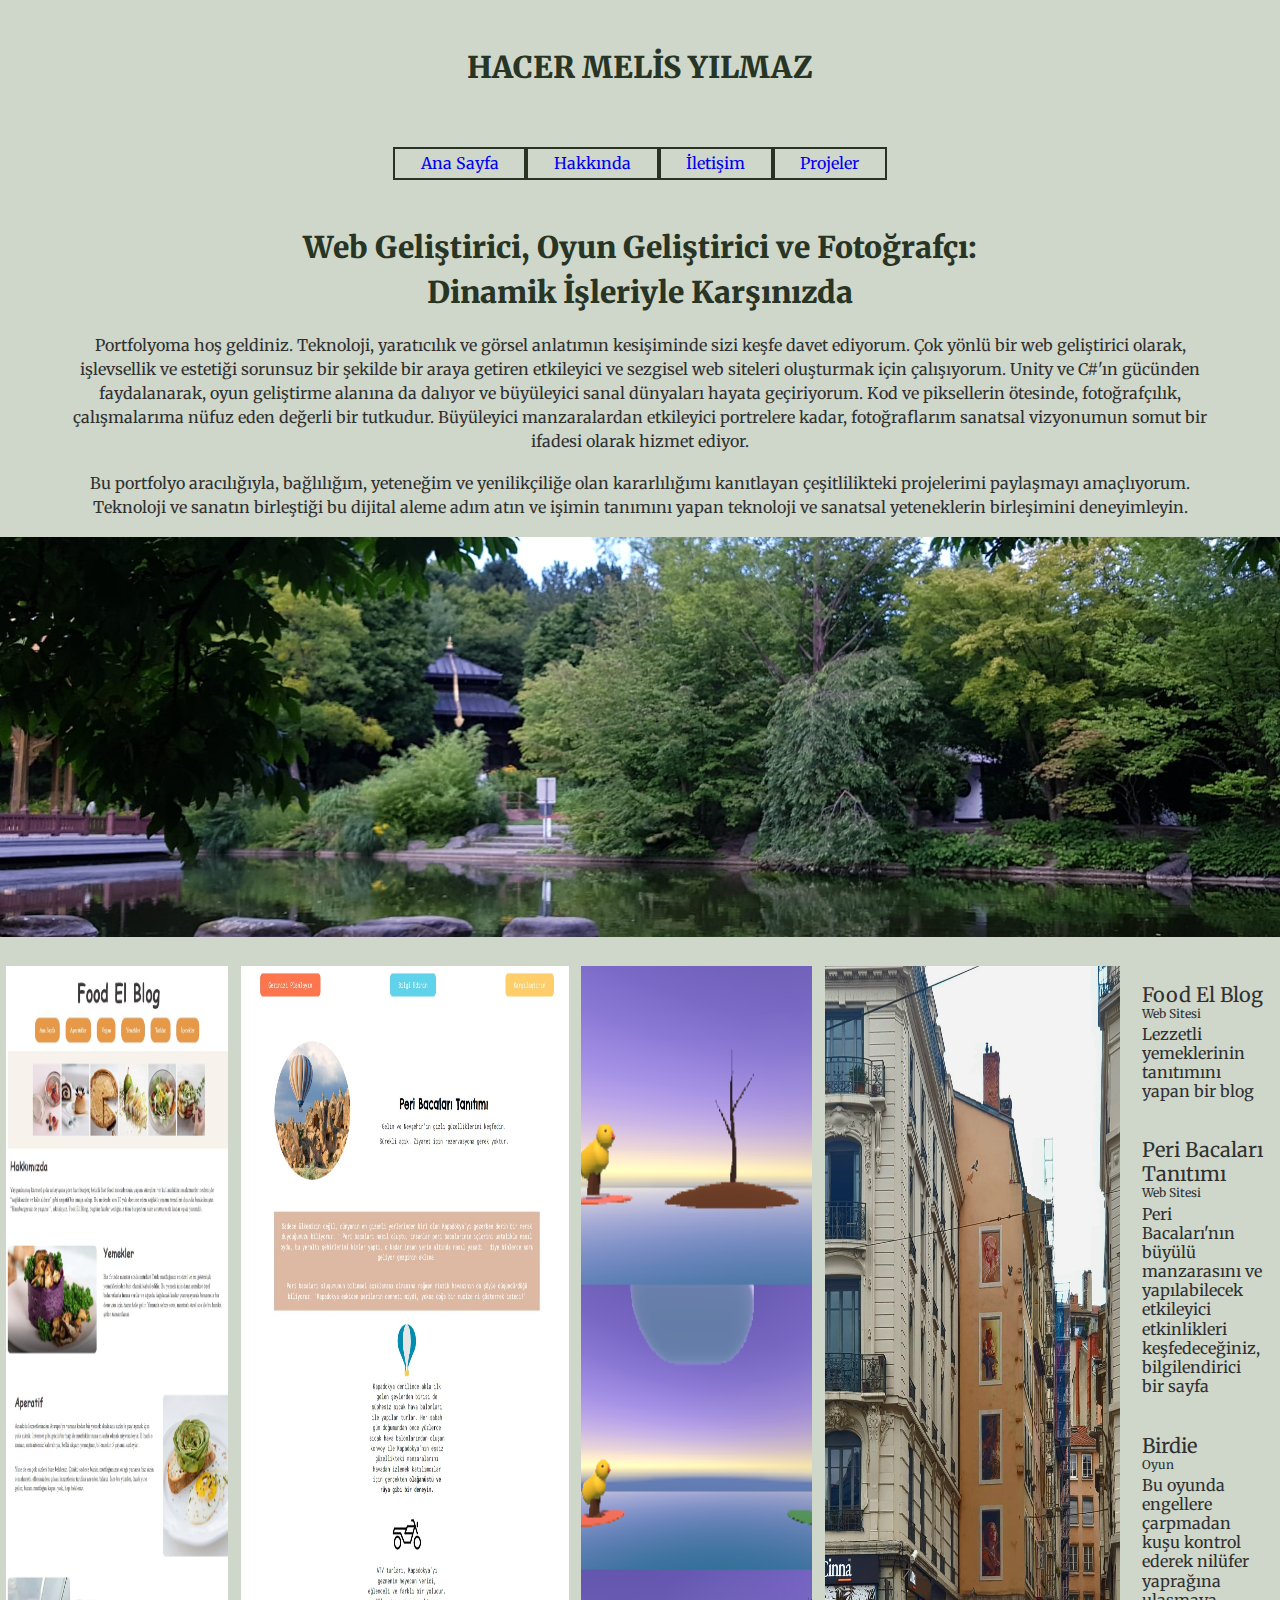
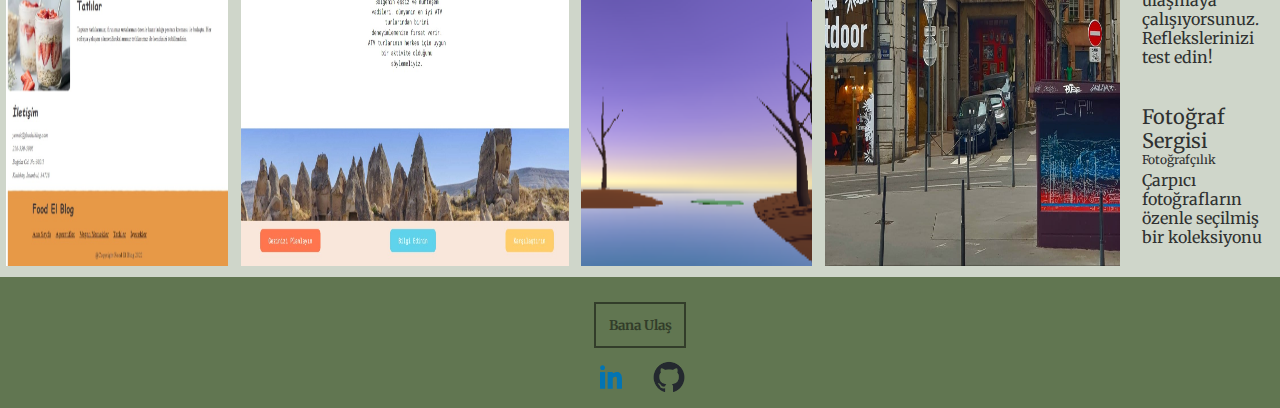
==== index.html @ 1171ae86 "Website is built with HTML and CSS" ====
<!DOCTYPE html>
<html lang="tr">
  <head>
    <meta charset="UTF-8" />
    <meta name="viewport" content="width=device-width, initial-scale=1.0" />
    <link rel="preconnect" href="https://fonts.googleapis.com" />
    <link rel="preconnect" href="https://fonts.gstatic.com" crossorigin />
    <link
      href="https://fonts.googleapis.com/css2?family=Merriweather:wght@300&display=swap"
      rel="stylesheet"
    />
    <link rel="stylesheet" href="style/reset.css" />
    <link rel="stylesheet" href="style/index.css" />
    <title>Portfolyo | Hacer Melis Yılmaz</title>
  </head>
  <body>
    <header>
      <h1>HACER MELİS YILMAZ</h1>
      <div id="animation"></div>
      <nav class="flex-container">
        <a href="index.html">Ana Sayfa</a>
        <a href="about.html">Hakkında</a>
        <a href="contact.html">İletişim</a>
        <a href="projects.html">Projeler</a>
      </nav>
      <h1>
        Web Geliştirici, Oyun Geliştirici ve Fotoğrafçı:<br />Dinamik İşleriyle
        Karşınızda
      </h1>
      <p>
        Portfolyoma hoş geldiniz. Teknoloji, yaratıcılık ve görsel anlatımın
        kesişiminde sizi keşfe davet ediyorum. Çok yönlü bir web geliştirici
        olarak, işlevsellik ve estetiği sorunsuz bir şekilde bir araya getiren
        etkileyici ve sezgisel web siteleri oluşturmak için çalışıyorum. Unity
        ve C#'ın gücünden faydalanarak, oyun geliştirme alanına da dalıyor ve
        büyüleyici sanal dünyaları hayata geçiriyorum. Kod ve piksellerin
        ötesinde, fotoğrafçılık, çalışmalarıma nüfuz eden değerli bir tutkudur.
        Büyüleyici manzaralardan etkileyici portrelere kadar, fotoğraflarım
        sanatsal vizyonumun somut bir ifadesi olarak hizmet ediyor.
      </p>
      <p>
        Bu portfolyo aracılığıyla, bağlılığım, yeteneğim ve yenilikçiliğe olan
        kararlılığımı kanıtlayan çeşitlilikteki projelerimi paylaşmayı
        amaçlıyorum. Teknoloji ve sanatın birleştiği bu dijital aleme adım atın
        ve işimin tanımını yapan teknoloji ve sanatsal yeteneklerin birleşimini
        deneyimleyin.
      </p>
      <img src="images/header.jpg" alt="header" />
    </header>

    <section class="projects flex-container">
      <div class="p-child">
        <img src="images/FoodElBlog.jpeg" alt="Food El Blog Web Sitesi" />
      </div>
      <div class="p-child">
        <img
          src="images/PeriBacaları.jpeg"
          alt="Peri Bacaları Tanıtımı Web Sitesi"
        />
      </div>
      <div class="p-child">
        <img src="images/birdie.png" alt="Birdie Oyun" />
      </div>
      <div class="p-child">
        <img src="images/p1.jpg" alt="Fotoğrafçılık" />
      </div>

      <div id="project-text" class="flex-container p-child">
        <div>
          <h2>Food El Blog</h2>
          <h3>Web Sitesi</h3>
          <p>Lezzetli yemeklerinin tanıtımını yapan bir blog</p>
        </div>
        <div>
          <h2>Peri Bacaları Tanıtımı</h2>
          <h3>Web Sitesi</h3>
          <p>
            Peri Bacaları'nın büyülü manzarasını ve yapılabilecek etkileyici
            etkinlikleri keşfedeceğiniz, bilgilendirici bir sayfa
          </p>
        </div>
        <div>
          <h2>Birdie</h2>
          <h3>Oyun</h3>
          <p>
            Bu oyunda engellere çarpmadan kuşu kontrol ederek nilüfer yaprağına
            ulaşmaya çalışıyorsunuz. Reflekslerinizi test edin!
          </p>
        </div>
        <div>
          <h2>Fotoğraf Sergisi</h2>
          <h3>Fotoğrafçılık</h3>
          <p>Çarpıcı fotoğrafların özenle seçilmiş bir koleksiyonu</p>
        </div>
      </div>
    </section>

    <footer>
      <button>Bana Ulaş</button>
      <nav id="social-media" class="flex-container">
        <a href="https://linkedin.com/in/hacermelisyilmaz/">
          <img src="images/linkedin-logo.svg" alt="LinkedIn" />
        </a>
        <a href="https://github.com/hacermelisyilmaz">
          <img src="images/github-mark.png" alt="GitHub" />
        </a>
      </nav>
    </footer>
  </body>
</html>
---- style/index.css ----
body {
  font-family: "Merriweather", serif;
  background-color: #6176514d;
  color: #2f3131;
}

.flex-container {
  display: flex;
}

header h1 {
  color: #111d0de1;
  text-align: center;
  font-weight: 900;
  font-size: 30px;
  margin: 5vh auto 0 auto;
  line-height: 1.5;
}

header #animation {
  width: 10px;
  height: 10px;
  border: 1px solid transparent;
  border-radius: 50%;
  position: relative;
  animation-name: comet;
  animation-duration: 4s;
}

@keyframes comet {
  0% {
    background-color: #111d0de1;
    left: 30%;
    bottom: 0px;
  }
  25% {
    background-color: #111d0dad;
    left: 70%;
    bottom: 0px;
  }
  50% {
    background-color: #111d0d36;
    left: 70%;
    bottom: 60px;
  }
  75% {
    background-color: #111d0dad;
    left: 30%;
    bottom: 60px;
  }
  100% {
    background-color: #111d0de1;
    left: 30%;
    bottom: 0px;
  }
}

header nav {
  justify-content: center;
  margin-top: 5vh;
}

header nav a {
  text-decoration: none;
  border: 2px solid #111d0de1;
  padding: 0.5% 2%;
  transition-duration: 0.4s;
}

header nav a:hover {
  background: #111d0de1;
  color: #c0d5ee;
}

header p {
  text-align: center;
  margin: 2vh 5%;
  line-height: 1.5;
}

header img {
  width: 100%;
  height: 400px;
  object-fit: cover;
  margin-bottom: 2vh;
}

.projects {
  width: 100%;
}

.projects .p-child {
  flex-shrink: 1;
}

.projects div {
  margin: 1vh 0.5vw;
}

.projects div img {
  max-width: 100%;
  height: 100vh;
}

.projects #project-text {
  flex-direction: column;
  justify-content: space-around;
  width: 20%;
}

.projects #project-text div {
  padding: 2%;
  line-height: 1.2;
}

.projects #project-text div h2 {
  font-size: 20px;
}

.projects #project-text div h3 {
  font-size: 12px;
}

.projects #project-text div p {
  margin: 3% 0;
}

footer {
  background: #617651;
  padding: 1%;
}

footer button {
  font-family: "Merriweather", serif;
  font-weight: bold;
  border: 2px solid #323d2a;
  color: #323d2a;
  background: #617651;
  text-align: center;
  padding: 1%;
  display: block;
  margin: 1% auto;
  transition-duration: 0.4s;
}

footer button:hover {
  background: #111d0de1;
  border: #111d0de1;
  color: #617651;
}

footer nav {
  justify-content: center;
}

footer nav a {
  margin: 0 1%;
}

footer nav a img {
  width: 2em;
}
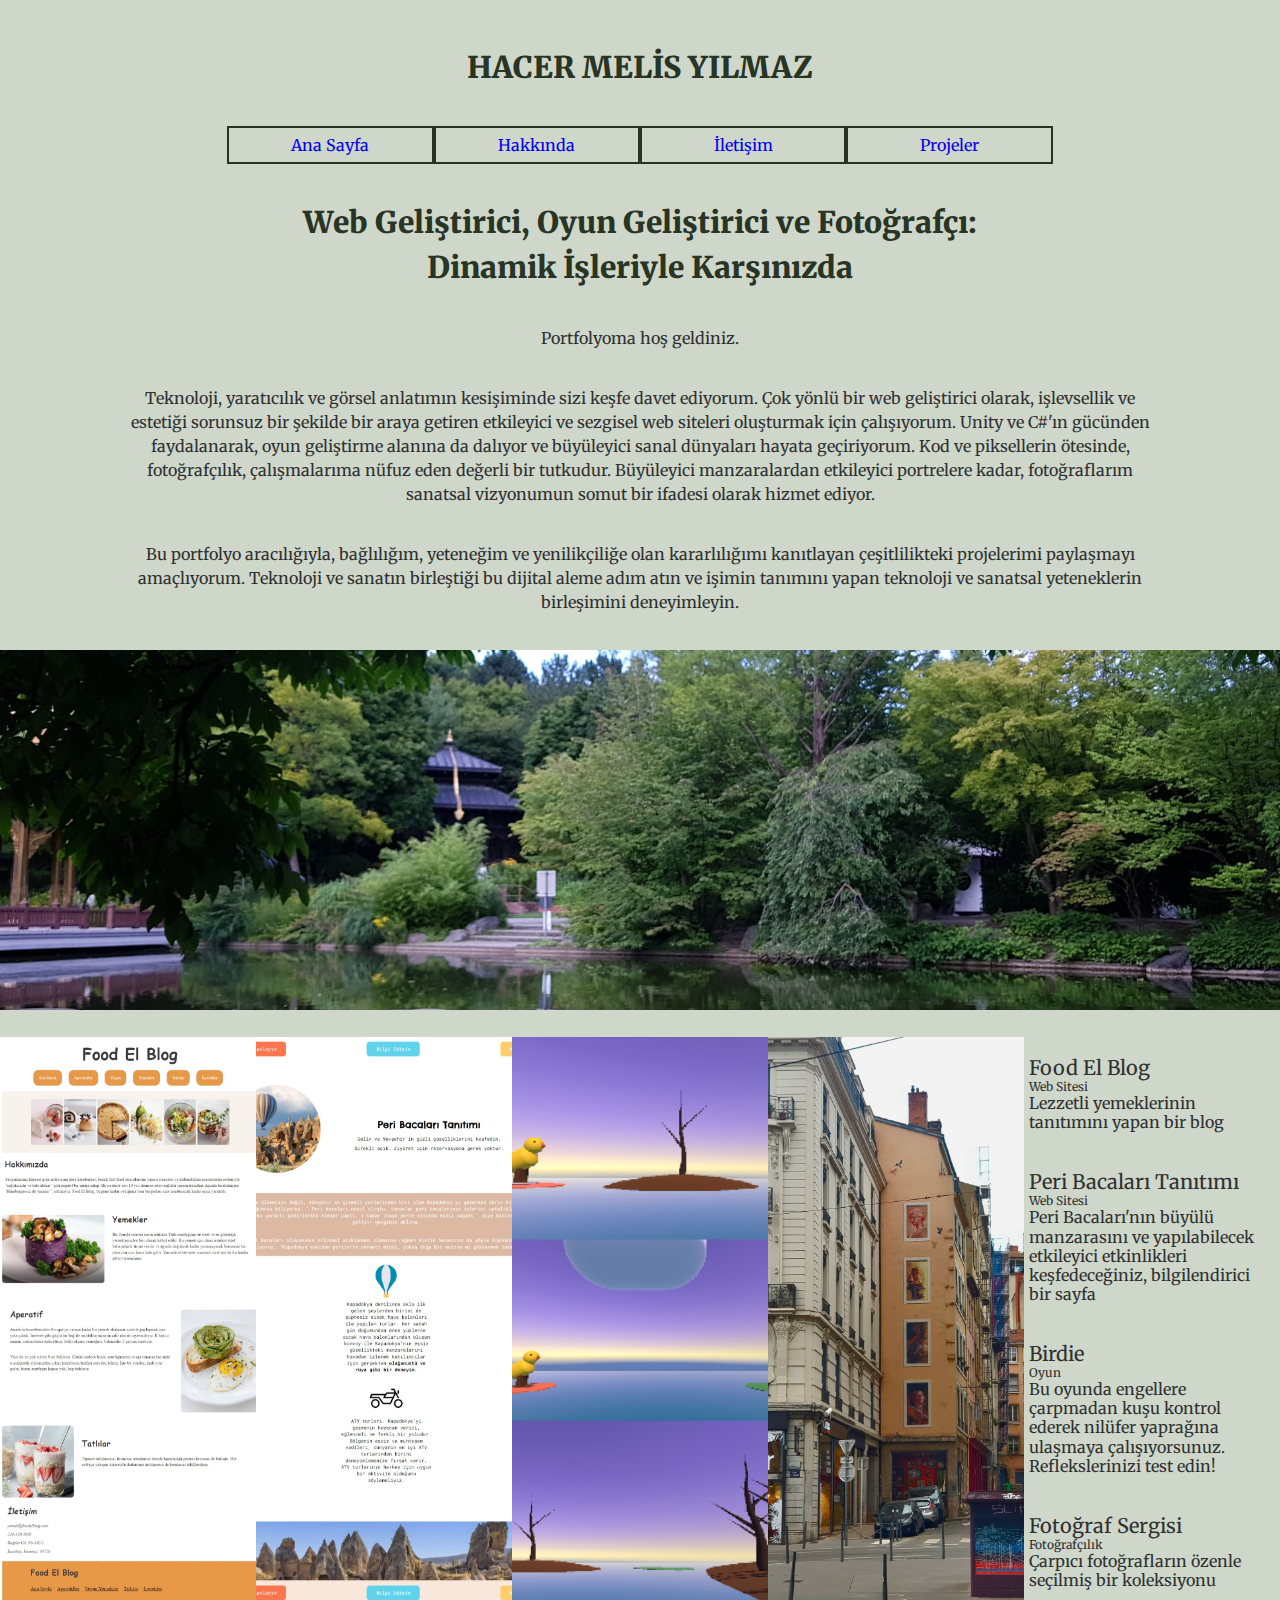
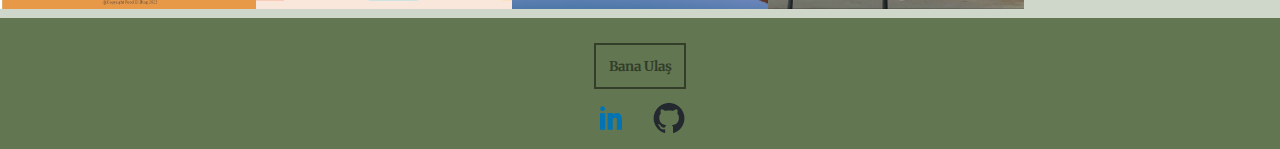
==== commit 99fecd94: "The page is made responsive" ====
--- a/index.html
+++ b/index.html
@@ -9,14 +9,16 @@
       href="https://fonts.googleapis.com/css2?family=Merriweather:wght@300&display=swap"
       rel="stylesheet"
     />
-    <link rel="stylesheet" href="style/reset.css" />
-    <link rel="stylesheet" href="style/index.css" />
+    <link rel="stylesheet" href="styles/reset.css" />
+    <link rel="stylesheet" href="styles/desktop.css" />
+    <link rel="stylesheet" href="styles/tablet.css" />
+    <link rel="stylesheet" href="styles/mobile.css" />
+    <meta content="width=device-width, initial-scale=1" />
     <title>Portfolyo | Hacer Melis Yılmaz</title>
   </head>
   <body>
-    <header>
+    <header class="flex-container">
       <h1>HACER MELİS YILMAZ</h1>
-      <div id="animation"></div>
       <nav class="flex-container">
         <a href="index.html">Ana Sayfa</a>
         <a href="about.html">Hakkında</a>
@@ -27,16 +29,17 @@
         Web Geliştirici, Oyun Geliştirici ve Fotoğrafçı:<br />Dinamik İşleriyle
         Karşınızda
       </h1>
+      <p>Portfolyoma hoş geldiniz.</p>
       <p>
-        Portfolyoma hoş geldiniz. Teknoloji, yaratıcılık ve görsel anlatımın
-        kesişiminde sizi keşfe davet ediyorum. Çok yönlü bir web geliştirici
-        olarak, işlevsellik ve estetiği sorunsuz bir şekilde bir araya getiren
-        etkileyici ve sezgisel web siteleri oluşturmak için çalışıyorum. Unity
-        ve C#'ın gücünden faydalanarak, oyun geliştirme alanına da dalıyor ve
-        büyüleyici sanal dünyaları hayata geçiriyorum. Kod ve piksellerin
-        ötesinde, fotoğrafçılık, çalışmalarıma nüfuz eden değerli bir tutkudur.
-        Büyüleyici manzaralardan etkileyici portrelere kadar, fotoğraflarım
-        sanatsal vizyonumun somut bir ifadesi olarak hizmet ediyor.
+        Teknoloji, yaratıcılık ve görsel anlatımın kesişiminde sizi keşfe davet
+        ediyorum. Çok yönlü bir web geliştirici olarak, işlevsellik ve estetiği
+        sorunsuz bir şekilde bir araya getiren etkileyici ve sezgisel web
+        siteleri oluşturmak için çalışıyorum. Unity ve C#'ın gücünden
+        faydalanarak, oyun geliştirme alanına da dalıyor ve büyüleyici sanal
+        dünyaları hayata geçiriyorum. Kod ve piksellerin ötesinde,
+        fotoğrafçılık, çalışmalarıma nüfuz eden değerli bir tutkudur. Büyüleyici
+        manzaralardan etkileyici portrelere kadar, fotoğraflarım sanatsal
+        vizyonumun somut bir ifadesi olarak hizmet ediyor.
       </p>
       <p>
         Bu portfolyo aracılığıyla, bağlılığım, yeteneğim ve yenilikçiliğe olan
@@ -64,7 +67,6 @@
       <div class="p-child">
         <img src="images/p1.jpg" alt="Fotoğrafçılık" />
       </div>
-
       <div id="project-text" class="flex-container p-child">
         <div>
           <h2>Food El Blog</h2>
--- a/styles/desktop.css
+++ b/styles/desktop.css
@@ -0,0 +1,136 @@
+body {
+  font-family: "Merriweather", serif;
+  background-color: #6176514d;
+  color: #2f3131;
+}
+
+.flex-container {
+  display: flex;
+}
+
+/**HEADER**/
+
+header {
+  flex-direction: column;
+  gap: 4vh;
+  margin-top: 5vh;
+}
+
+header h1 {
+  color: #111d0de1;
+  text-align: center;
+  font-weight: 900;
+  font-size: 30px;
+  line-height: 1.5;
+}
+
+header nav {
+  justify-content: center;
+  align-items: center;
+  align-content: center;
+  flex-wrap: wrap;
+}
+
+header nav a {
+  text-decoration: none;
+  border: 2px solid #111d0de1;
+  padding: 1vh 4vw;
+  transition-duration: 0.4s;
+  flex-shrink: 1;
+  flex-basis: 100px;
+  text-align: center;
+}
+
+header nav a:hover {
+  background: #111d0de1;
+  color: #c0d5ee;
+}
+
+header p {
+  text-align: center;
+  line-height: 1.5;
+  margin: 0 10vw;
+}
+
+header img {
+  width: 100%;
+  height: 40vh;
+  object-fit: cover;
+  margin-bottom: 2vh;
+}
+
+/**PROJECTS**/
+
+.projects {
+  flex-flow: row wrap;
+  justify-content: space-evenly;
+}
+
+.projects .p-child {
+  margin: 1vh 0;
+  flex-grow: 1;
+  flex-basis: 160px;
+}
+
+.projects .p-child:last-child {
+  flex-grow: 1;
+}
+
+.projects div img {
+  width: 100%;
+  height: 100%;
+  object-fit: cover;
+}
+
+.projects #project-text {
+  flex-direction: column;
+  justify-content: space-around;
+}
+
+.projects #project-text div {
+  padding: 2%;
+  line-height: 1.2;
+}
+
+.projects #project-text div h2 {
+  font-size: 20px;
+}
+
+.projects #project-text div h3 {
+  font-size: 12px;
+}
+
+/**FOOTER**/
+
+footer {
+  background: #617651;
+  padding: 1%;
+}
+
+footer button {
+  font-family: "Merriweather", serif;
+  font-weight: bold;
+  border: 2px solid #323d2a;
+  color: #323d2a;
+  background: #617651;
+  text-align: center;
+  padding: 1%;
+  display: block;
+  margin: 1% auto;
+  transition-duration: 0.4s;
+}
+
+footer button:hover {
+  background: #111d0de1;
+  border: #111d0de1;
+  color: #617651;
+}
+
+footer nav {
+  justify-content: center;
+  gap: 2%;
+}
+
+footer nav a img {
+  width: 2em;
+}
--- a/styles/tablet.css
+++ b/styles/tablet.css
@@ -0,0 +1,9 @@
+@media (max-width: 800px) {
+  body {
+    background: #617651d0;
+  }
+
+  header nav a {
+    padding: 1% 0;
+  }
+}
--- a/styles/mobile.css
+++ b/styles/mobile.css
@@ -0,0 +1,22 @@
+@media (max-width: 500px) {
+  body {
+    background: #111d0de1;
+    color: whitesmoke;
+  }
+
+  header h1 {
+    color: #c9dfc3;
+  }
+
+  header nav a {
+    background-color: #c9dfc3;
+  }
+
+  footer {
+    background-color: #c9dfc359;
+  }
+
+  footer button {
+    background-color: #c9dfc359;
+  }
+}
